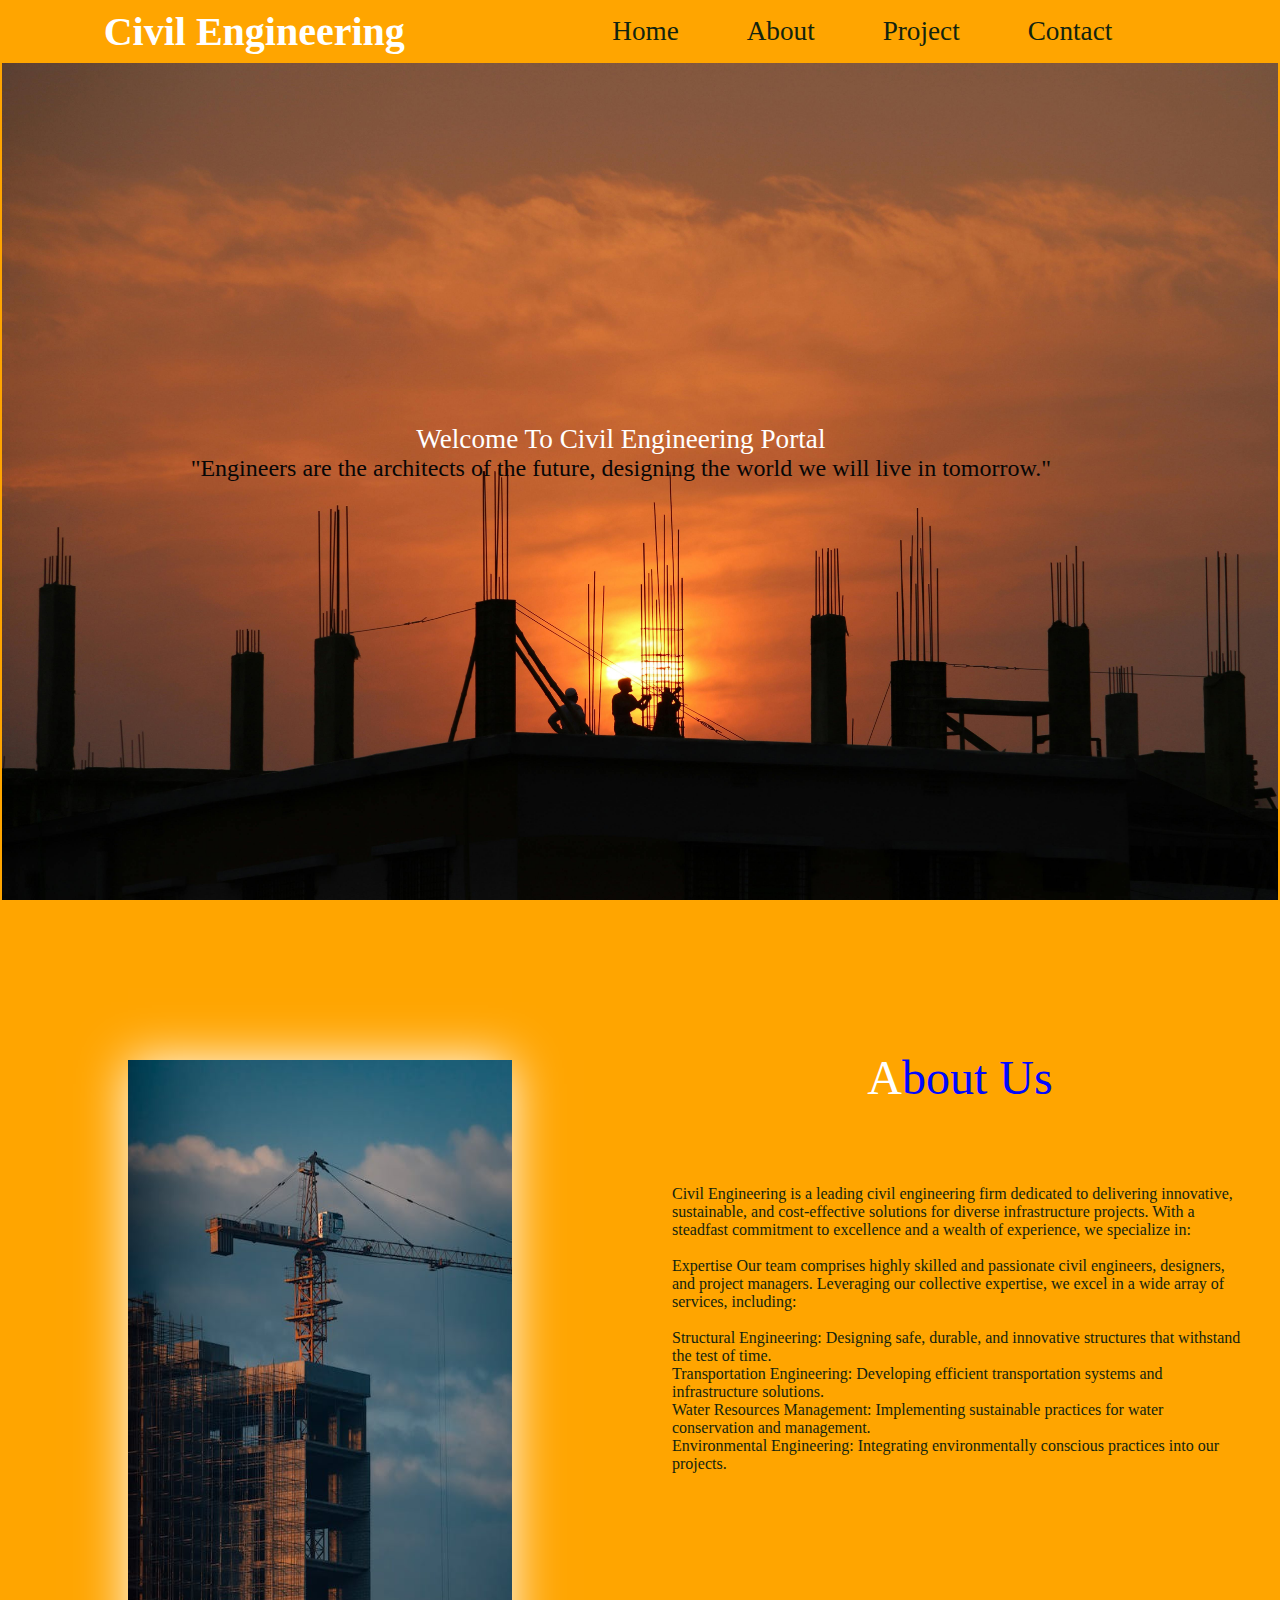
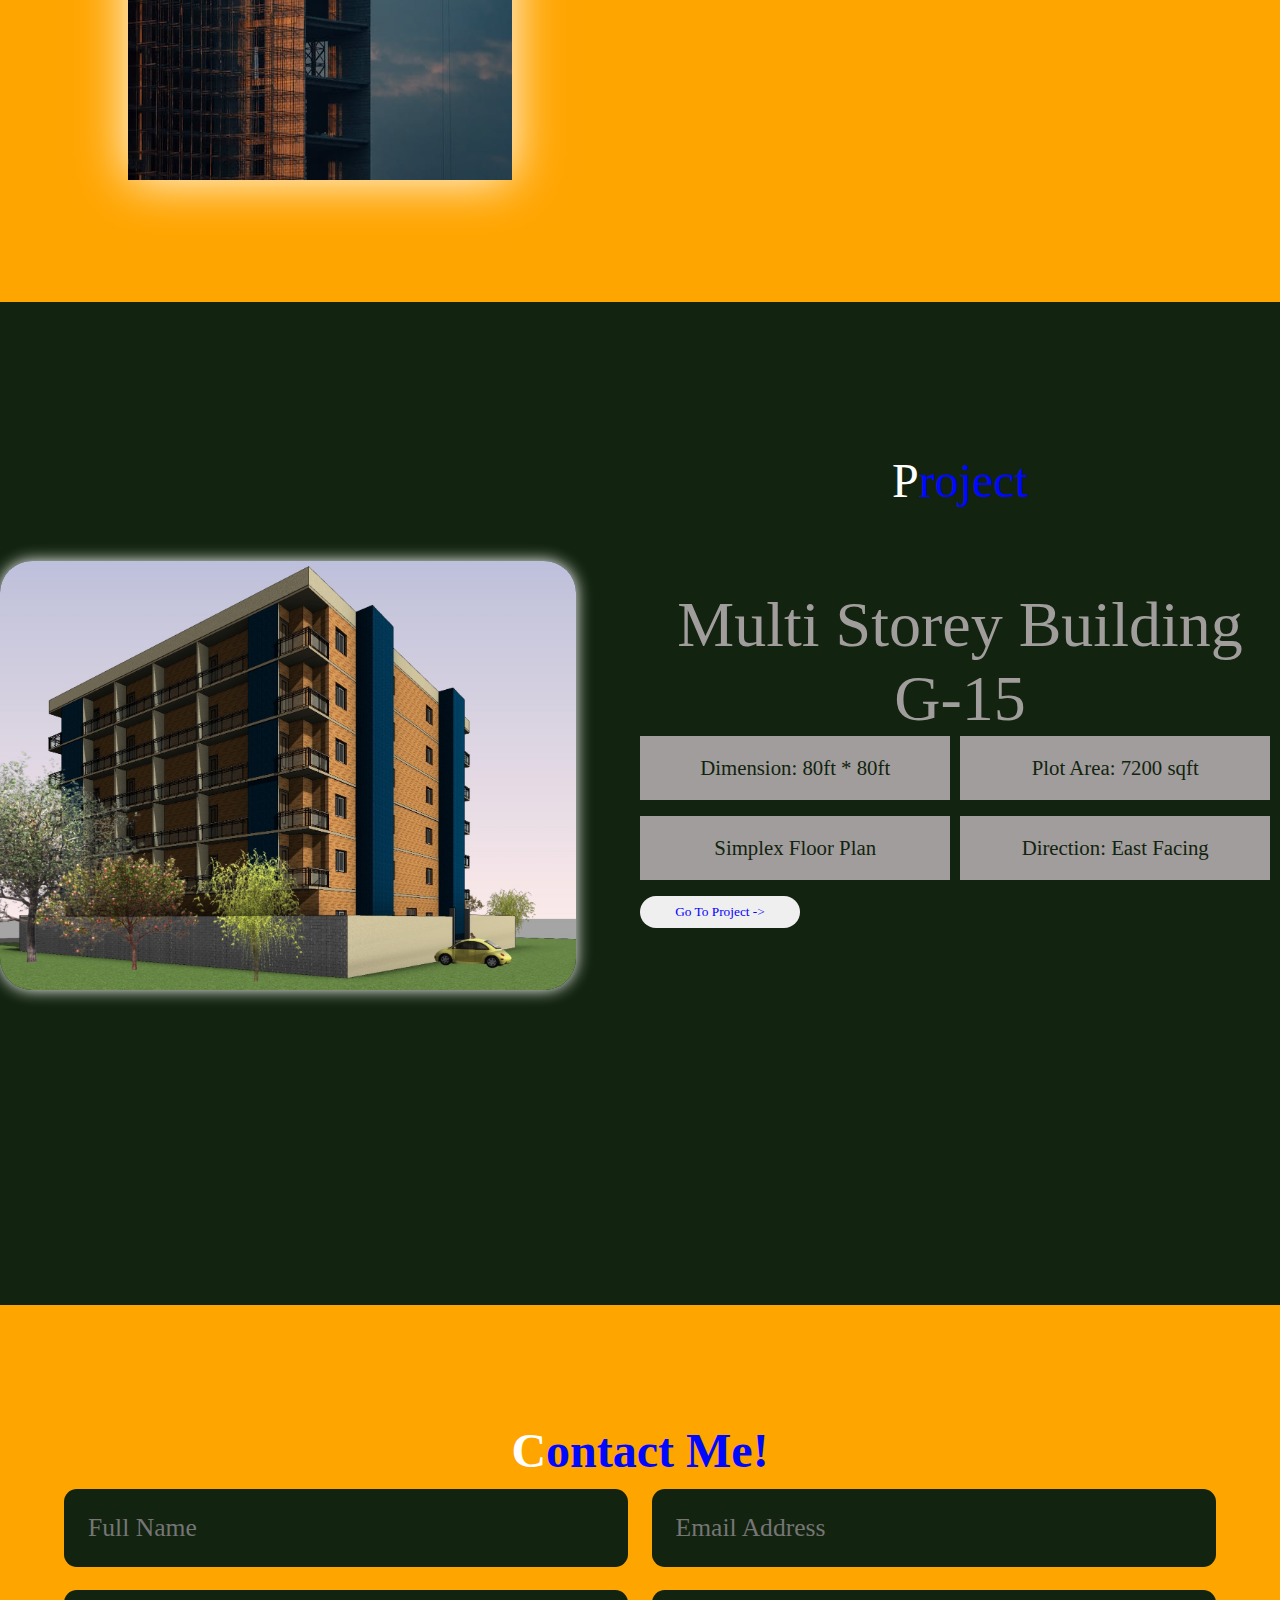
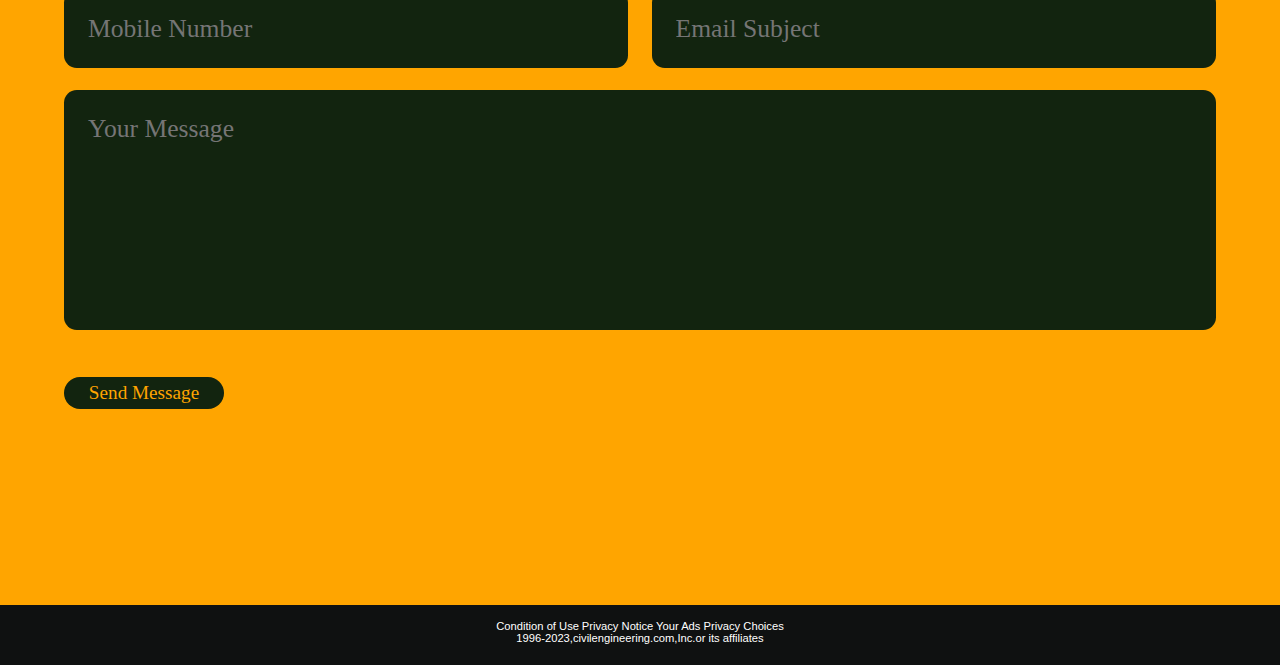
==== index.html @ d9d54aea "initial and final commit" ====
<!DOCTYPE html>
<html lang="en">
<head>
    <meta charset="UTF-8">
    <meta name="viewport" content="width=device-width, initial-scale=1.0">
    <link href="https://unpkg.com/boxicons@2.1.4/css/boxicons.min.css" rel="stylesheet" />

    <link rel="stylesheet" href="style.css">
    <title>project</title>
</head>
<body>
    <div class="header">
        <a href="#" class="logo">Civil Engineering</a>
        <i class="bx bx-menu" id="menu-icon"></i>
        <nav class="navbar">
            <a href="#home" class="active">Home</a>
            <a href="#about">About</a>
            <a href="#project">Project</a>
            <a href="#contact">Contact</a>
        </nav>
</div>
<section class="home" id="home">
    <div class="home_photo">
    <img class="main_photo" src="photos/civil_project_photos8.jpg" alt="">
    <div class="wel"><p>Welcome To Civil Engineering Portal</p></div>
    <div class="quotes">
        <p>"Engineers are the architects of the future, designing the world we will live in tomorrow."</p> </div>
    </div>
</section>
<section class="about" id="about">
    <div class="about_box">
        <div class="about_box1"><img class="about_box2_photo" src="photos/civil_project_photos5.jpg" alt="">
        </div>
        <div class="about_box2">
            <div class="about_big">A <p>bout Us</p></div>
            <p class="about_para">Civil Engineering is a leading civil engineering firm dedicated to delivering innovative, sustainable, and cost-effective solutions for diverse infrastructure projects. With a steadfast commitment to excellence and a wealth of experience, we specialize in:
                <!-- <br>
                <br>

                Mission Statement
                At Civil Engineering, our mission is to provide cutting-edge engineering solutions that enhance communities, improve infrastructure, and prioritize environmental sustainability. We aim to exceed client expectations through our dedication to quality, efficiency, and integrity in every project we undertake.
                <br><br> -->
                <br><br>
                Expertise
                Our team comprises highly skilled and passionate civil engineers, designers, and project managers. Leveraging our collective expertise, we excel in a wide array of services, including:
                <br><br>
                Structural Engineering: Designing safe, durable, and innovative structures that withstand the test of time.
                <br>
                Transportation Engineering: Developing efficient transportation systems and infrastructure solutions.
                <br>
                Water Resources Management: Implementing sustainable practices for water conservation and management.
                <br>
                Environmental Engineering: Integrating environmentally conscious practices into our projects.</p>
            </div>
    </div>
</section>
<section class="project" id="project">
    <div class="pro_main">
        <div class="pro1">
            <a href="page1/index.html"><img class="pro1_img" src="photos/threeD2.jpeg" alt=""></a>
        </div>
        <div class="pro2">
            <div class="pro2_proj">P<p>roject</p></div>
            <div class="g">Multi Storey Building</div>
            <div class="multi">G-15</div>
            <div class="dimen">
                <div class="dimen_box"><p>Dimension: 80ft * 80ft</p></div>
                <div class="dimen_box"><p>Plot Area: 7200 sqft</p> </div>
                <div class="dimen_box"><p>Simplex Floor Plan</p></div>
                <div class="dimen_box"><p>Direction: East Facing</p></div>
                <a href="page1/index.html"><button id="go_to"><p>Go To Project -></p></button></a>
            </div>
        </div>
    </div>
</section>
<section class="contact" id="contact">
    <div class="contact_main">
    <h2 class="heading">C<span>ontact Me!</span></h2>
    <form action="#">
      <div class="input-box">
        <input type="text" placeholder="Full Name">
        <input type="email" placeholder="Email Address">
      </div>
      <div class="input-box">
        <input type="number" placeholder="Mobile Number">
        <input type="text" placeholder="Email Subject">
      </div>
      <textarea name="" id="" cols="30" rows="10" placeholder="Your Message"></textarea>
      <input type="submit" value="Send Message" class="btn">
    </form>
</div>
</section>  
<div class="foot-panel4">
    <div class="page">
        <a>Condition of Use</a>
        <a>Privacy Notice</a>
        <a>Your Ads Privacy Choices</a>
    </div>
    <div class="copy-page">
        <a>1996-2023,civilengineering.com,Inc.or its affiliates</a>
    </div>
</div> 
<script src="script.js"></script>
</body>
</html>
---- style.css ----
* {
    margin: 0;
    padding: 0;
    box-sizing: border-box;
    text-decoration: none;
    border: none;
    outline: none;
    scroll-behavior: smooth;
    font-family: 'Bree Serif', serif; 
}
:root{
    --bg-color: #12240f;
    --second-bg-color:orange;
    --main-color:#0008ff;
    --second-main-color:#a19d9d;
}
section{
    min-height: 100vh;
    padding: 4.4rem 0% 2rem;
}
/*--------------------- home-------------------- */
.home{
    border: 2px solid transparent;
    width: 100%;
    height: 100vh;
    background-color: var(--second-bg-color);
}
.header{
    position: fixed;
    top: 0;
    left: 0;
    width: 100%;
    padding: 0.5rem 0%;
    background: rgb(226 225 225);
    background-color: var(--second-bg-color);
    display: flex;
    justify-content: space-around;
    align-items: center;
    z-index: 100;
}
.header.sticky{
    border-bottom: 2px solid black;
}
.logo{
    font-size: 2.5rem;
    color: white;
    font-weight: 600;
    cursor: default;
    text-decoration: none;
}
.navbar a{
    font-size: 1.7rem;
    color: #12240f;
    margin-right: 4rem;
    text-decoration: none;
}
.navbar a:hover{
    border: 1px solid white;
    color:rgb(255, 255, 255);
}
#menu-icon{
    display: none;
    font-size: 3.6rem;
    color: white;
    
}
.home_photo{
    margin-top: -4.5rem;
    width: 100%;
    height: 100vh;
    /* border: 3px solid rgb(249, 9, 9); */
}
.main_photo{
    width: 100%;
    height:100%;
}
.wel p{
    display: flex;
    justify-content: center;
    font-size: 1.7rem;
    color:white;
    margin-top: -30rem;
    width: 97%;
    /* border: 2px solid black; */
} 
.quotes p{
    display: flex;
    justify-content: center;
    font-size: 1.5rem;
    color: rgb(6, 6, 6);
    width: 97%;
    /* border: 2px solid black; */
} 
/*-----------------------about------------------------ */
.about{
    background: var(--second-bg-color);
}
.about_box{
    width: 100;
    height: 100vh;
    display: flex;
    /* border: 2px solid black; */
}
.about_box1{
    width: 50%;
    height: 100%;
    display: flex;
    justify-content: center;
    align-items: center;
    /* border: 2px solid black; */
}
.about_box2_photo{
    width: 60%;
    height: 80%;
    box-shadow: 0rem 0rem 3rem white;
}
.about_box2{
    width: 50%;
    height: 100%;
    /* border: 2px solid black; */
    /* border: 2px solid white; */
}
.about_big{
    display: flex;
    justify-content: center;
    margin-top: 5rem;
    font-size: 3rem;
    color: white;
}
.about_big p{
    color: var(--main-color)
}
.about_para{
    margin: 5rem 2rem;
    color: var(--bg-color);
}

/* -----------------------project---------------------- */
.project{
    background: var(--bg-color);
}
.pro_main{
    width: 100%;
    height: 100vh;
    /* border: 2px solid white; */
    display: grid;
    grid-template-columns: 50% 50%;
    grid-column-gap: 0rem;
}
.pro1{
    width: 100%;
    height: 90%;
    display: flex;
    justify-content: center;
    align-items: center;
    /* border: 2px solid white; */
}
.pro1_img{
    border-radius: 2rem;
    width: 90%;
    box-shadow: 0rem 0rem 1rem white;
}
.pro1_img:hover{
    box-shadow:none;
}
.pro2{
    width: 100%;
    height: 90%;
    /* border: 2px solid white; */
}
.pro2_proj{
    display: flex;
    justify-content: center;
    margin-top: 5rem;
    font-size: 3rem;
    color: white;
    /* border: 2px solid white; */
    
}
.pro2_proj p{
    color: var(--main-color);
}
.g{
    display: flex;
    font-size: 4rem;
    color: var(--second-main-color);
    margin-top: 5rem;
    justify-content: center;
    /* border: 2px solid white; */
}
/* .g_15{
    display: block;
} */
.dimen{
    /* border: 2px solid white; */
    display: grid;
    grid-template-columns: 50% 50%;
    grid-row-gap: 1rem;

}
.dimen_box{
    
    width: 97%;
    height: 4rem;
    padding: rem;
    background-color:var(--second-main-color);
    /* border: 2px solid white; */
    font-size: 1.3rem;
    
}
.dimen_box p{
    display: flex;
    /* border: 1px solid black; */
    justify-content: center;
    align-items: center;
    height: 100%;
    color: var(--bg-color);
}
.multi{
    display: flex;
    font-size: 4rem;
    color: var(--second-main-color);
    justify-content: center;
}
.pro3{
    width: 100%;
    height: 90%;
    border: 2px solid white;
}
#go_to{
    border-radius:10rem ;
    width: 50%;
    height: 2rem;
    /* background-color:black; */

}
#go_to p{
    color: #0601ff;
}
#go_to:hover{
    background-color: #0f1111;
}

/* -----------------contact-------------------- */
.contact{
    background: var(--second-bg-color);
}
.contact_main{
    margin: auto;
    width: 90%;
}
.heading{
    display: flex;
    justify-content: center;
    margin-top: 3rem;
    font-size: 3rem;
    color:white;
}
.heading span{
    color: var(--main-color);
}
.contact from{
    max-width: 70rem;
    margin: 1rem auto;
    text-align: center;
    margin-bottom: 3rem;
}
.contact form .input-box{
    display:flex;
    justify-content: space-between;
    flex-wrap: wrap;
}
.contact form .input-box input,
.contact form textarea{
    width: 100%;
    padding: 1.5rem;
    font-size: 1.6rem;
    /* background: rgb(226 225 225); */
    background: var(--bg-color);
    border-radius: .8rem;
    margin: .7rem 0;
}
.contact form .input-box input{
    width:49%;
}
.contact form textarea{
    
    height: 15rem;
    resize: none;
}
.contact form .btn{
    margin-top: 2rem;
    cursor: pointer;
}

.btn{
    width: 10rem;
    height: 2rem;
    border-radius: 2rem;
    color: var(--second-bg-color);
    font-size: 1.2rem;
    background-color: var(--bg-color);
}

/* ------------------------panel----------------------- */
.foot-panel4{
    background-color: #0f1111;
    color: white;
    height: 60px;
    font-size: 0.7rem;
    text-align: center;
}
.page{
    padding-top: 15px;
}
.page a{
    font-family: sans-serif;
}
.copy-page a{
    padding-top: 5px;
    font-family: sans-serif;
}

/* break Down */
@media(max-width:1200px){
    html{
        font-size: 75%;
    }
}
@media(max-width:550px){
    #menu-icon{
        display: block;
    }
    .navbar{
        position: absolute;
        top: 100%;
        left: 0;
        width: 100%;
        padding: 1rem 3%;
        background-color: var(--second-bg-color);
        border-top: .1rem solid rgba(0, 0, 0, 0.2);
        box-shadow: 0.5rem 1rem rgba(0, 0, 0, 0.2);
        display: none; 
    }
    .navbar.active{
        display:block;
    }
    .navbar a{
        display: block;
        font-size: 2rem;
        margin: 3rem;
        color: var(--bg-color);
    }
    .wel p{
        margin-top: -60rem;

    }
    .quotes p{
        width: 80%;
        margin-top: 2rem;
        margin-left: 3rem;
    }
    .about_box{
        display: block;
    }
    .about_box1{
        /* display: block; */
        width: 100%;
        height: 50vh;
    }
    .about_box2{
        width: 100%;
    }
    .pro_main{
        /* border: 2px solid white; */
        display: block;
    }
    .pro1{
        height: 50vh;
    }
    .pro1_img{
        display: flex;
        width: 90%;
        margin: auto;
        /* justify-content: center; */
        /* border: 2px solid black; */
        
    }
    /* .pro2{
      height: 50vh;
    } */
    .pro2_proj{
        margin-top: 0 ;
        /* border: 2px solid black; */
    }
    .g{
        margin-top: 1rem;
        /* border: 2px solid black;  */
        font-size: 3rem;
    }
    .multi{
        /* margin-top: 1rem; */
        /* border: 2px solid black;  */
        font-size: 3rem;
    }
    .dimen{
        display: block;
        /* width: ; */

       
    }
    .dimen_box{
        width: 100%;
        margin-top: 0.3rem;
        /* border: 2px solid beige; */
    }
    .contact form .input-box input{
        width: 100%;
    }
}
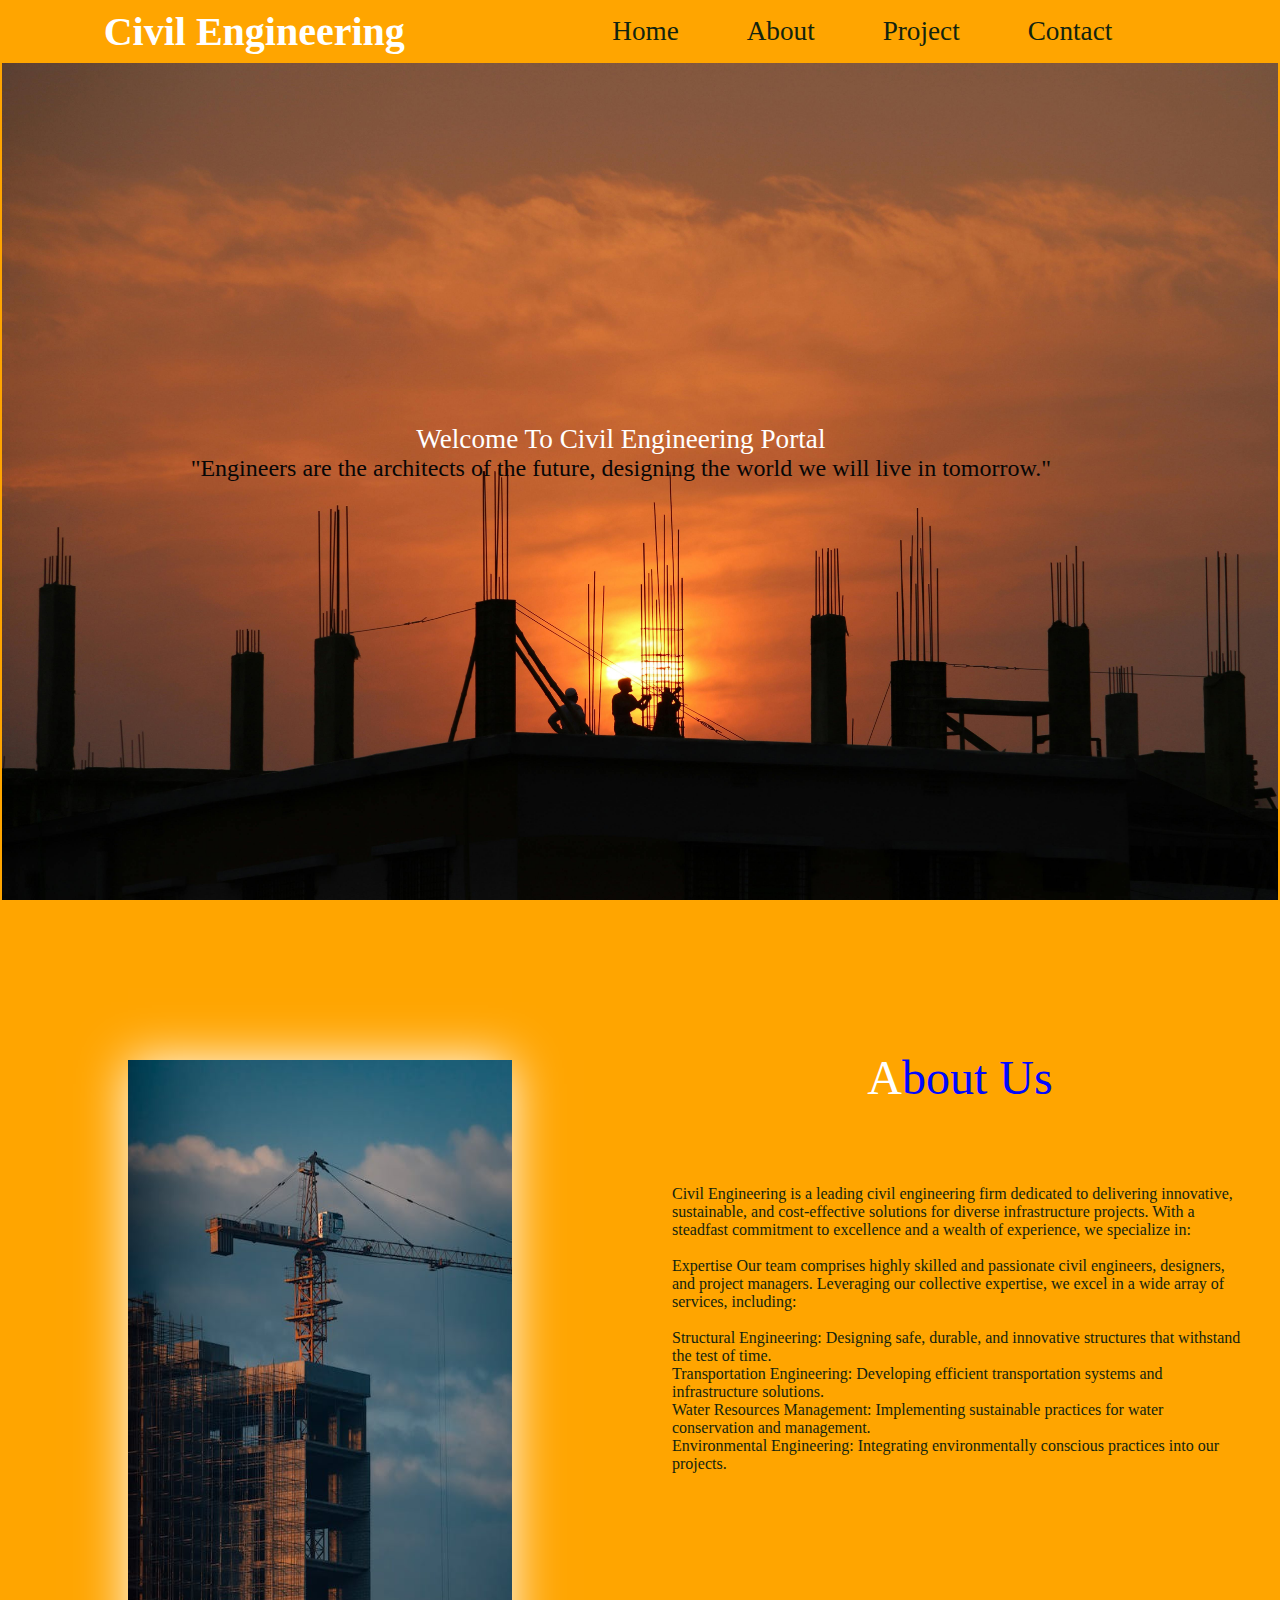
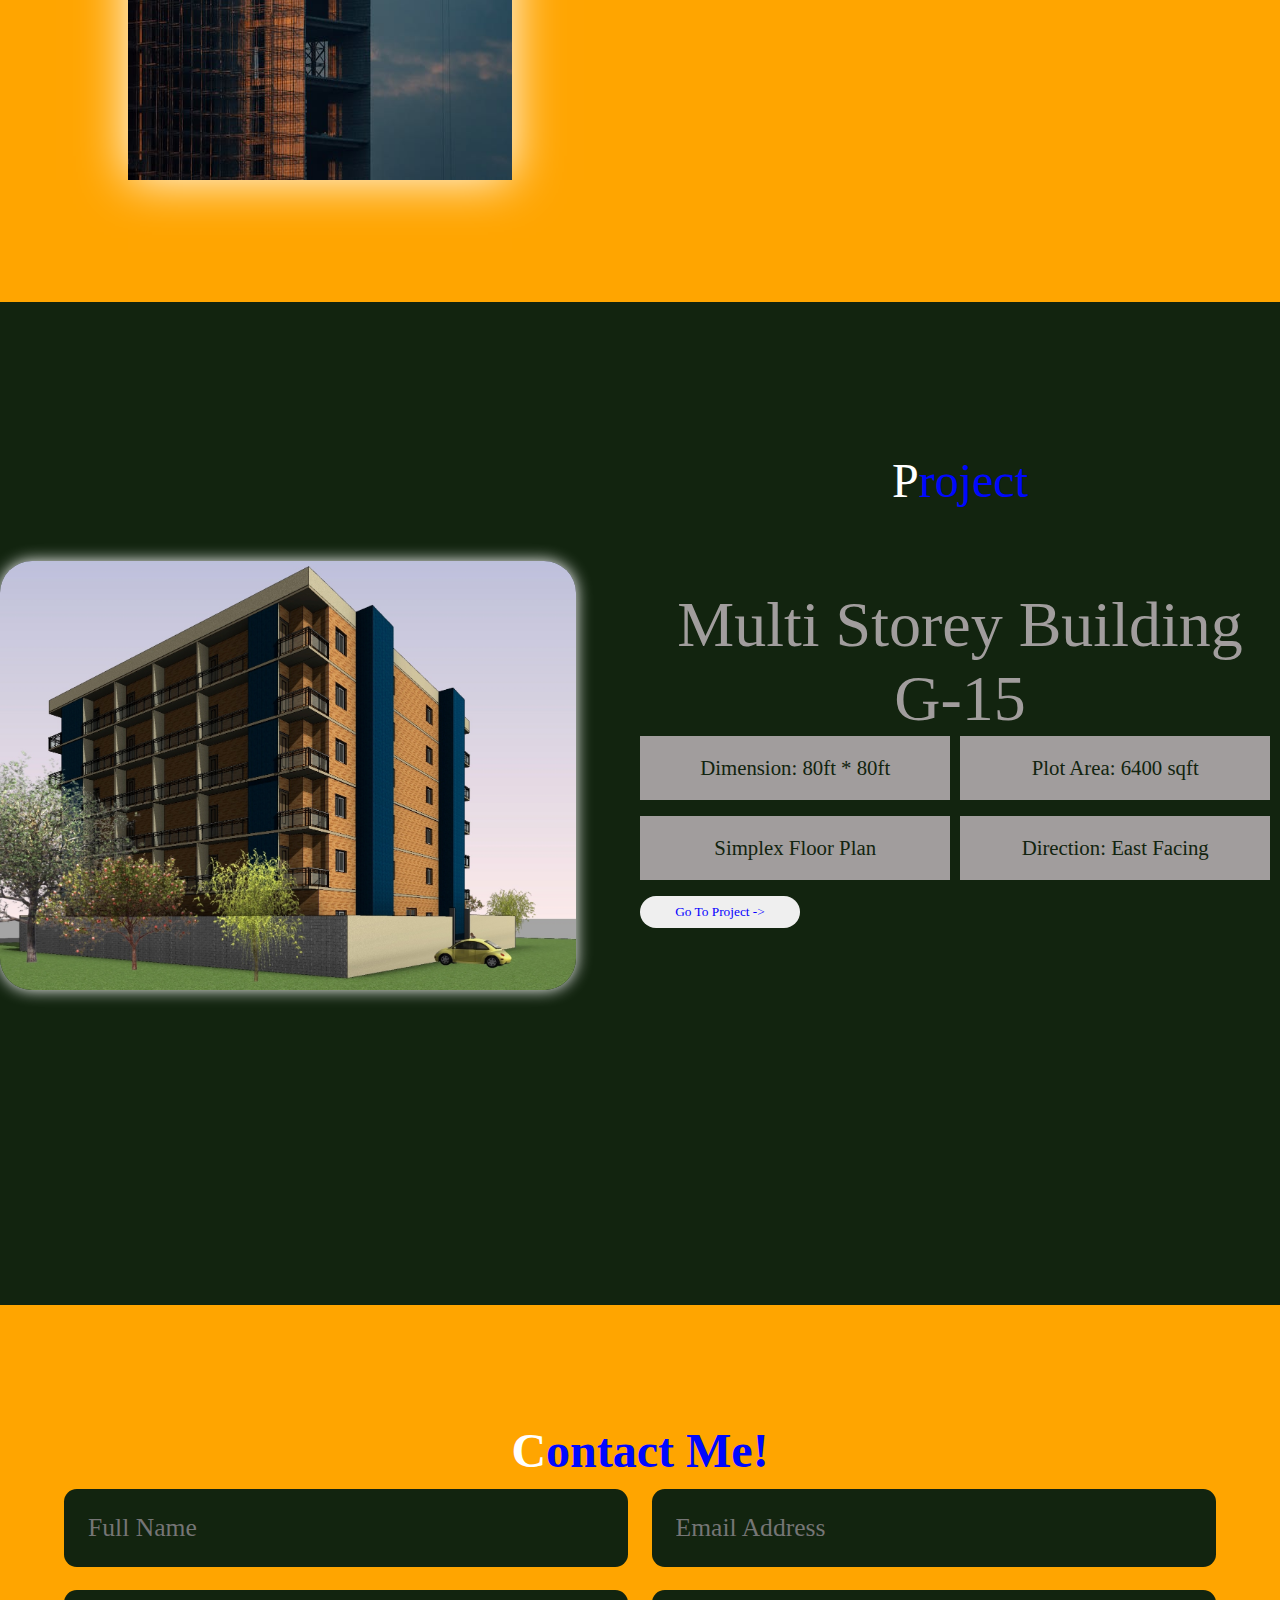
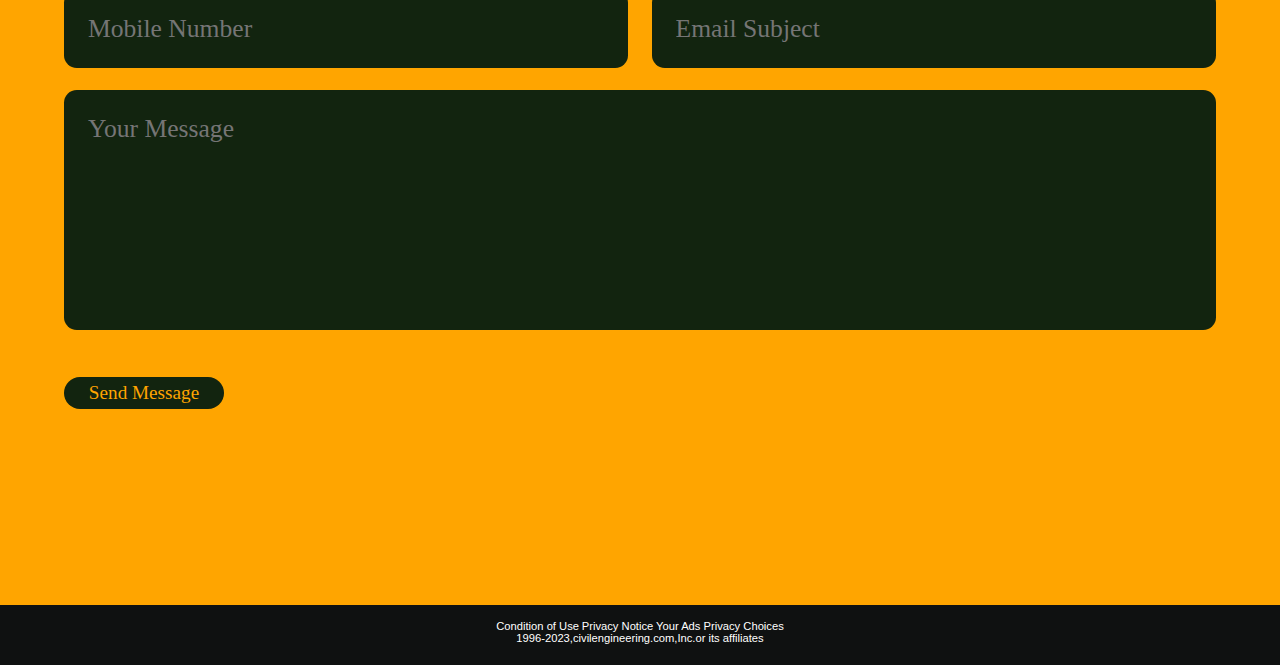
==== commit fa548ded: "Update index.html" ====
--- a/index.html
+++ b/index.html
@@ -65,7 +65,7 @@
             <div class="multi">G-15</div>
             <div class="dimen">
                 <div class="dimen_box"><p>Dimension: 80ft * 80ft</p></div>
-                <div class="dimen_box"><p>Plot Area: 7200 sqft</p> </div>
+                <div class="dimen_box"><p>Plot Area: 6400 sqft</p> </div>
                 <div class="dimen_box"><p>Simplex Floor Plan</p></div>
                 <div class="dimen_box"><p>Direction: East Facing</p></div>
                 <a href="page1/index.html"><button id="go_to"><p>Go To Project -></p></button></a>
@@ -102,4 +102,4 @@
 </div> 
 <script src="script.js"></script>
 </body>
-</html>+</html>
